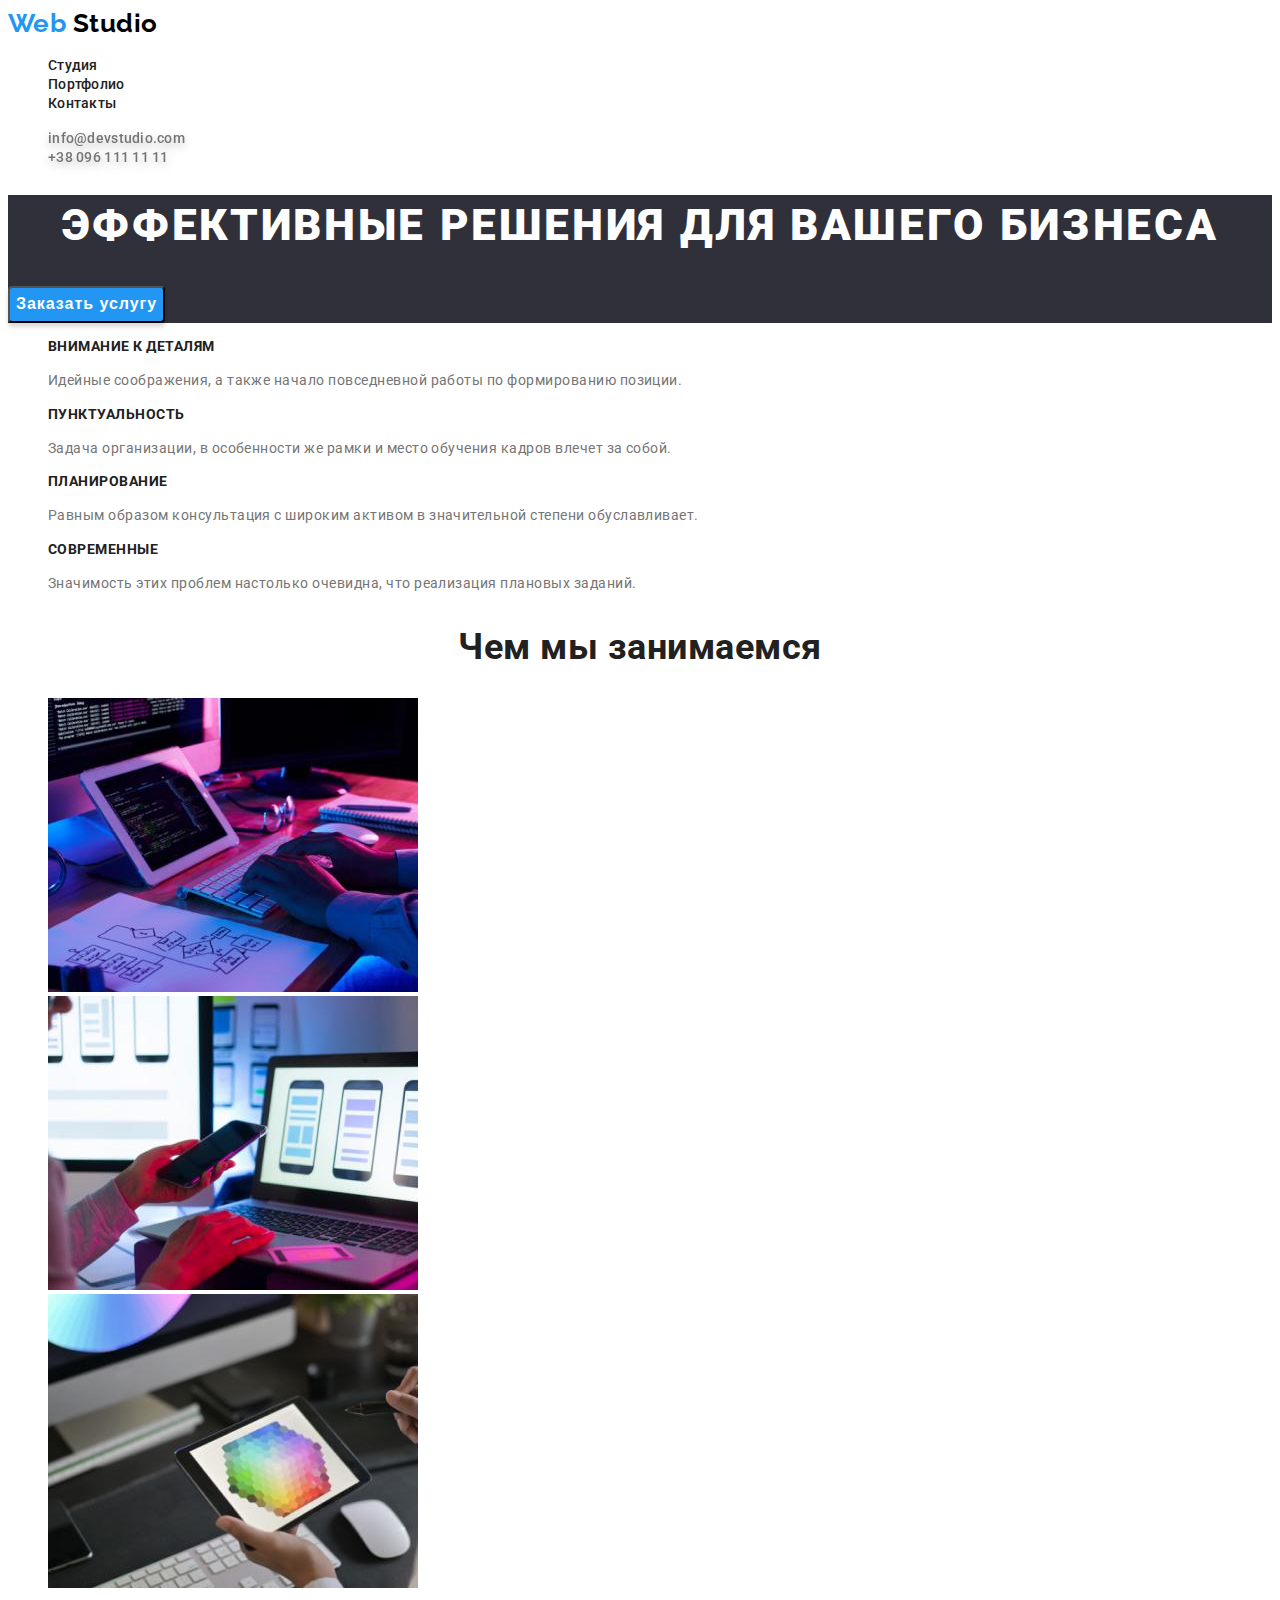
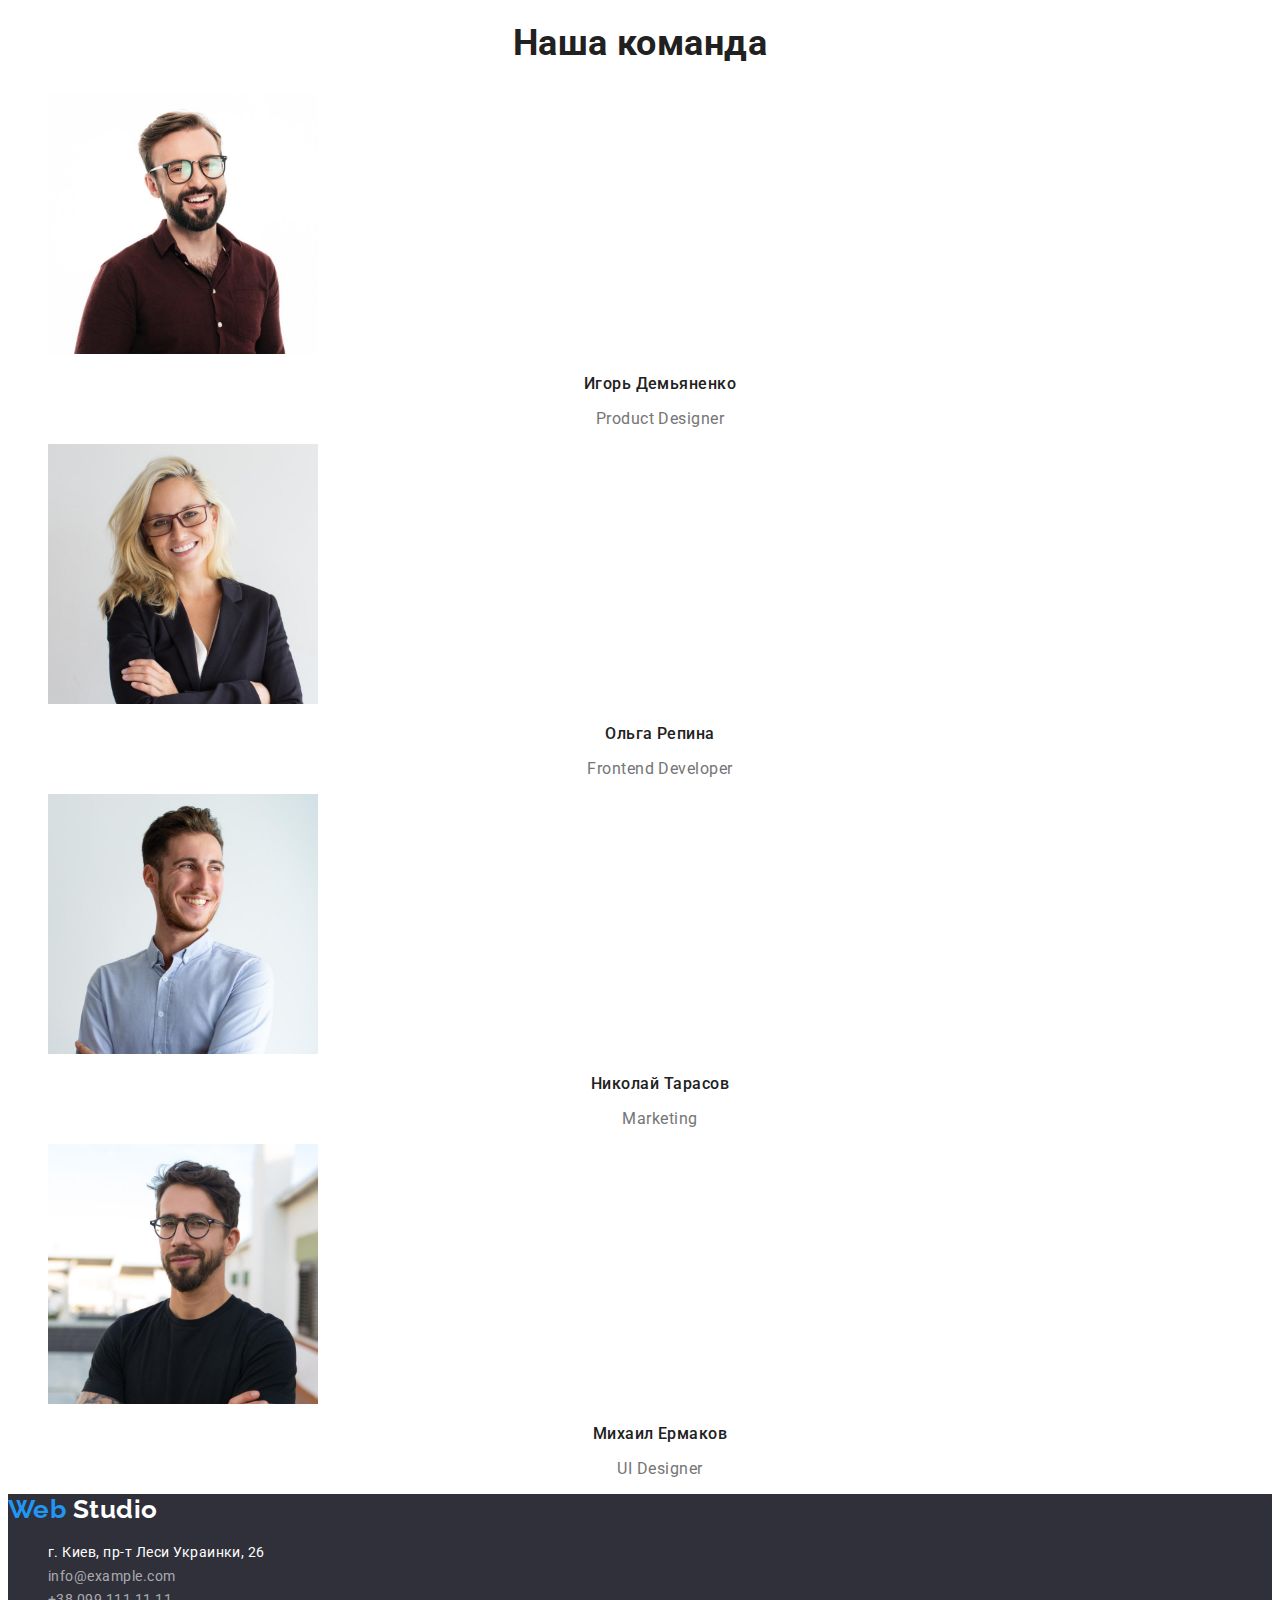
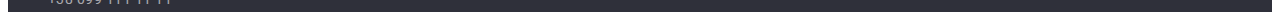
==== index.html @ 85c8dc46 "Добавив сторінку Портфоліо та CSS оформлення" ====
<!DOCTYPE html>
<html lang="ru">
	<head>
		<meta charset="UTF-8" />
		<meta http-equiv="X-UA-Compatible" content="IE=edge" />
		<meta name="viewport" content="width=device-width, initial-scale=1.0" />
		<title>Document</title>
		<link
			href="https://fonts.googleapis.com/css2?family=Edu+TAS+Beginner:wght@700&family=Raleway:wght@700&family=Roboto:wght@400;500;700;900&display=swap"
			rel="stylesheet"
		/>
		<link rel="stylesheet" href="./css/styles.css" />
	</head>
	<body>
		<header>
			<a href="./index.html" class="logo">
				<span class="logo-color">Web</span>
				Studio
			</a>
			<nav>
				<ul class="list">
					<li><a href="./index.html" class="nav-list">Студия</a></li>
					<li><a href="./portfolio.html" class="nav-list">Портфолио</a></li>
					<li><a href="" class="nav-list">Контакты</a></li>
				</ul>
			</nav>
			<ul class="contacts">
				<li><a href="mailto:info@devstudio.com" class="contacts-mail">info@devstudio.com</a></li>
				<li><a href="tel:+380961111111" class="contacts-tel">+38 096 111 11 11</a></li>
			</ul>
		</header>

		<main>
			<section class="section">
				<h1 class="title">Эффективные решения для вашего бизнеса</h1>
				<button type="button" class="btn">Заказать услугу</button>
			</section>
			<section>
				<h2 hidden>Наші переваги</h2>
				<ul class="advantage-list">
					<li>
						<h3 class="advantage-title">Внимание к деталям</h3>
						<p class="advantage-text">
							Идейные соображения, а также начало повседневной работы по формированию позиции.
						</p>
					</li>
					<li>
						<h3 class="advantage-title">Пунктуальность</h3>
						<p class="advantage-text">
							Задача организации, в особенности же рамки и место обучения кадров влечет за собой.
						</p>
					</li>
					<li>
						<h3 class="advantage-title">Планирование</h3>
						<p class="advantage-text">
							Равным образом консультация с широким активом в значительной степени обуславливает.
						</p>
					</li>
					<li>
						<h3 class="advantage-title">Современные</h3>
						<p class="advantage-text">Значимость этих проблем настолько очевидна, что реализация плановых заданий.</p>
					</li>
				</ul>
				<h2 class="work-title">Чем мы занимаемся</h2>
				<ul class="work-list">
					<li><img src="./images/img1.jpg" alt="Робочий процес" width="370" height="294" /></li>
					<li><img src="./images/img2.jpg" alt="Робочий процес" width="370" height="294" /></li>
					<li><img src="./images/img3.jpg" alt="Робочий процес" width="370" height="294" /></li>
				</ul>
			</section>

			<section>
				<h2 class="work-title">Наша команда</h2>
				<ul class="work-list">
					<li>
						<img src="./images/foto1.jpg" alt="Игорь Демьяненко" width="270" height="260" />
						<h3 class="name-title">Игорь Демьяненко</h3>
						<p class="team-text">Product Designer</p>
					</li>
					<li>
						<img src="./images/foto2.jpg" alt="Ольга Репина" width="270" height="260" />
						<h3 class="name-title">Ольга Репина</h3>
						<p class="team-text">Frontend Developer</p>
					</li>
					<li>
						<img src="./images/foto3.jpg" alt="Николай Тарасов" width="270" height="260" />
						<h3 class="name-title">Николай Тарасов</h3>
						<p class="team-text">Marketing</p>
					</li>
					<li>
						<img src="./images/foto4.jpg" alt="Михаил Ермаков" width="270" height="260" />
						<h3 class="name-title">Михаил Ермаков</h3>
						<p class="team-text">UI Designer</p>
					</li>
				</ul>
			</section>
		</main>

		<footer class="footer">
			<a href="./index.html" class="logo">
				<span class="logo-color">Web</span>
				<span class="footer-logo-color">Studio</span>
			</a>
			<address>
				<ul class="address-list">
					<li><a href="https://goo.gl/maps/35UjGf1LxanLmhbe7" class="address">г. Киев, пр-т Леси Украинки, 26</a></li>
					<li><a href="mailto:info@example.com" class="footer-mail">info@example.com</a></li>
					<li><a href="tel:+380991111111" class="footer-tel">+38 099 111 11 11</a></li>
				</ul>
			</address>
		</footer>
	</body>
</html>
---- css/styles.css ----
:root {
	--primary-text-color: #757575;
	--title-text-color: #212121;
	--title: #ffffff;
	--accent-color: #2196f3;
}

body {
	background-color: #ffffff;
	color: var(--primary-text-color);

	font-family: "Roboto", sans-serif;
	letter-spacing: 0.03em;
}

.logo {
	font-family: "Raleway", sans-serif;

	font-weight: 700;
	color: #000000;
	font-size: 26px;
	line-height: 1.19;
	text-decoration: none;
}

.logo-color {
	color: var(--accent-color);
}

.footer-logo-color {
	color: #ffffff;
}

.list,
.contacts,
.advantage-list,
.work-list,
.address-list {
	list-style-type: none;
}
.nav-list {
	color: var(--title-text-color);

	font-weight: 500;
	font-size: 14px;
	line-height: 1.14;
	letter-spacing: 0.02em;
	text-decoration: none;
	list-style-type: none;
}

.nav-list:hover,
.nav-list:focus {
	color: var(--accent-color);
}

.contacts-mail {
	color: var(--primary-text-color);
	filter: drop-shadow(0px 4px 4px rgba(0, 0, 0, 0.25));

	font-weight: 500;
	font-size: 14px;
	line-height: 1.14;
	letter-spacing: 0.02em;
	text-decoration: none;
}

.contacts-mail:hover,
.contacts-mail:focus {
	color: var(--accent-color);
}

.contacts-tel {
	color: var(--primary-text-color);
	filter: drop-shadow(0px 4px 4px rgba(0, 0, 0, 0.25));

	font-weight: 500;
	font-size: 14px;
	line-height: 1.14;
	letter-spacing: 0.02em;
	text-decoration: none;
}

.contacts-tel:hover,
.contacts-tel:focus {
	color: var(--accent-color);
}

.section {
	background-color: #2f303a;
}

.title {
	color: var(--title);

	font-weight: 900;
	font-size: 44px;
	line-height: 1.4;
	text-align: center;
	letter-spacing: 0.06em;
	text-transform: uppercase;
}

.btn {
	color: var(--title);
	background-color: var(--accent-color);
	box-shadow: 0px 4px 4px rgba(0, 0, 0, 0.15);
	border-radius: 4px;

	font-weight: 700;
	font-size: 16px;
	line-height: 1.9;
	display: flex;
	align-items: center;
	text-align: center;
	letter-spacing: 0.06em;
}

.advantage-title {
	color: var(--title-text-color);

	font-size: 14px;
	line-height: 1.14;
	text-transform: uppercase;
}

.advantage-text {
	font-size: 14px;
	line-height: 1.7;
}

.work-title {
	color: var(--title-text-color);

	font-size: 36px;
	line-height: 1.17;
	text-align: center;
}

.name-title {
	color: var(--title-text-color);

	font-weight: 500;
	font-size: 16px;
	line-height: 1.19;
	text-align: center;
}

.team-text {
	font-size: 16px;
	line-height: 1.19;
	text-align: center;
}

.footer {
	background-color: #2f303a;
}
.address {
	color: #ffffff;

	font-weight: 400;
	font-size: 14px;
	line-height: 1.7;
	text-decoration: none;
	font-style: normal;
}

.footer-mail,
.footer-tel {
	color: rgba(255, 255, 255, 0.6);

	font-weight: 400;
	font-size: 14px;
	line-height: 1.7;
	text-decoration: none;
	font-style: normal;
}

.footer-mail:hover,
.footer-mail:focus {
	color: var(--accent-color);
}

.footer-tel:hover,
.footer-tel:focus {
	color: var(--accent-color);
}

/* Портфоліо */

.button {
	background: #f5f4fa;
	border-radius: 4px;
	color: var(--title-text-color);

	font-weight: 500;
	font-size: 16px;
	line-height: 1.6;
	text-align: center;
	border: 0;
	cursor: pointer;
}

.button:hover,
.button:focus {
	background-color: var(--accent-color);
	color: #ffffff;
}

.works-link {
	text-decoration: none;
}
.works-title {
	color: var(--title-text-color);

	font-size: 18px;
	line-height: 2;
	letter-spacing: 0.06em;
}

.works-text {
	color: var(--primary-text-color);

	font-size: 16px;
	line-height: 1.9;
}
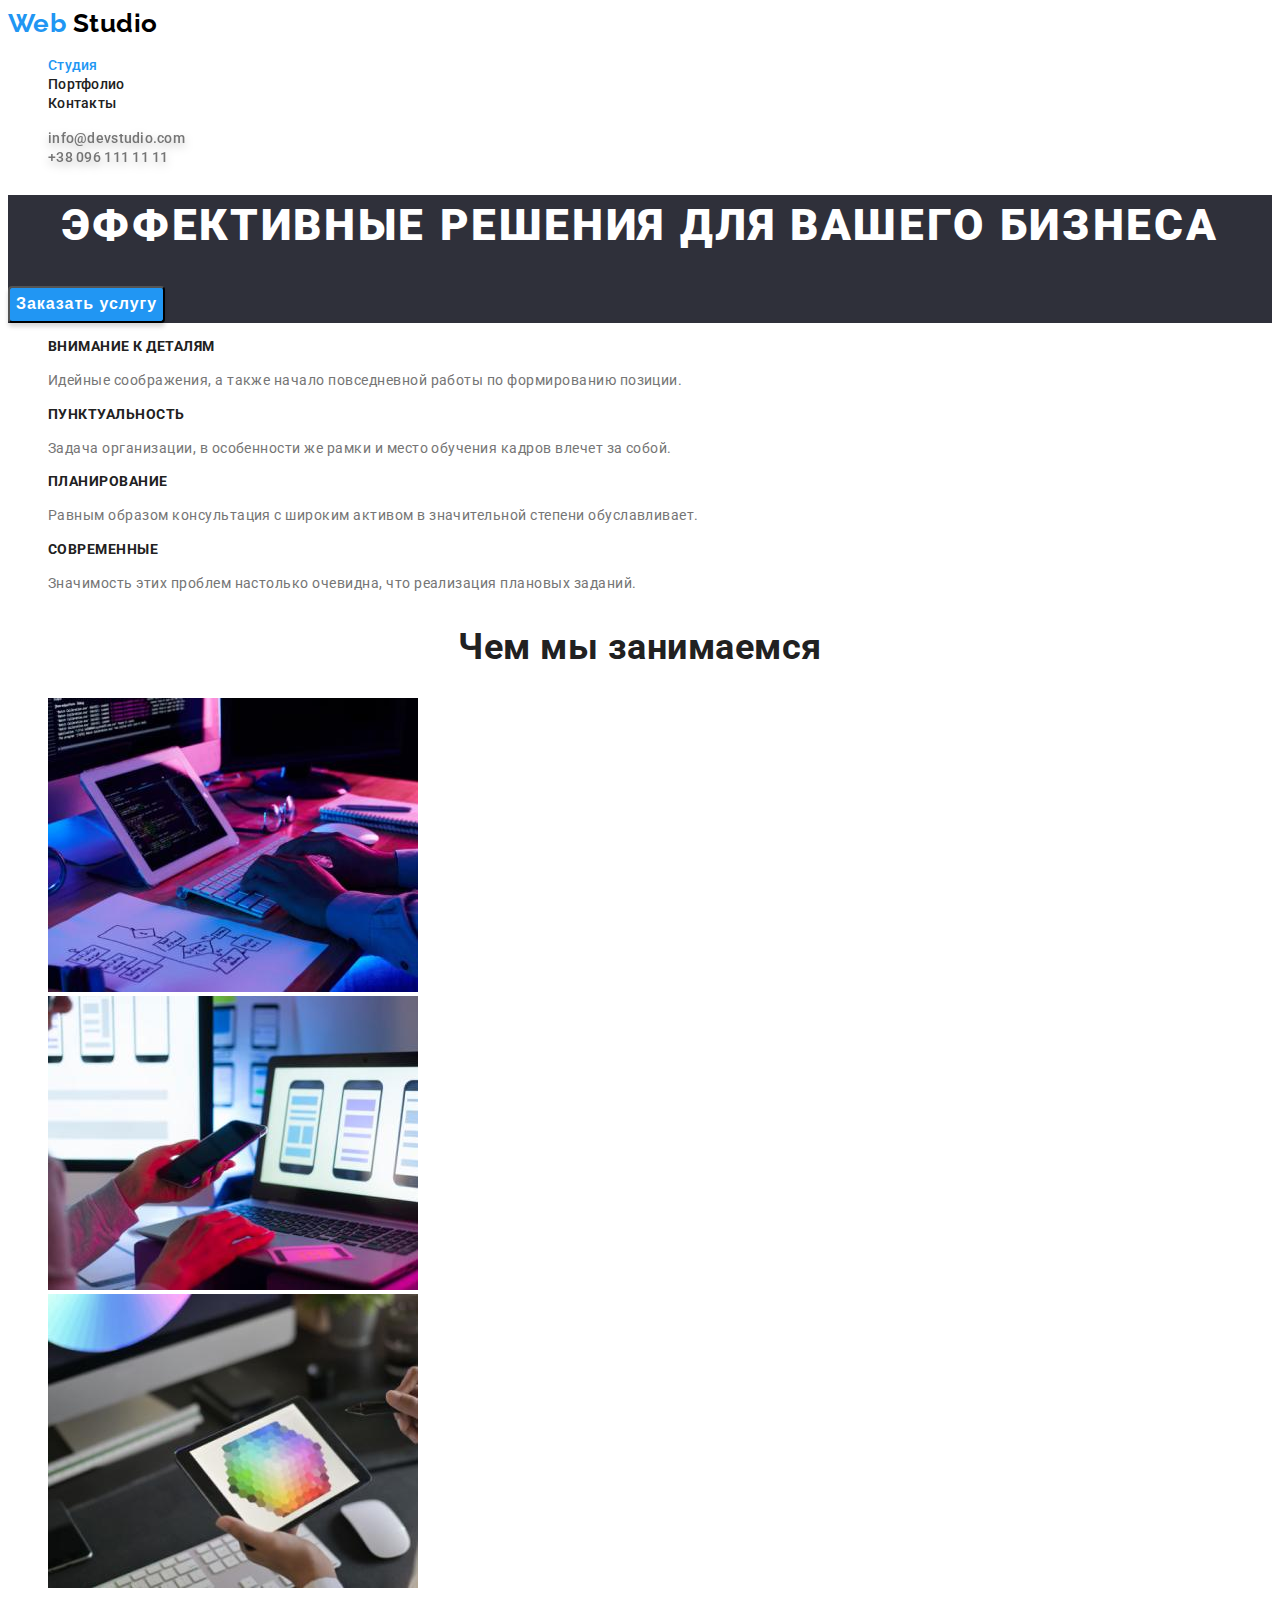
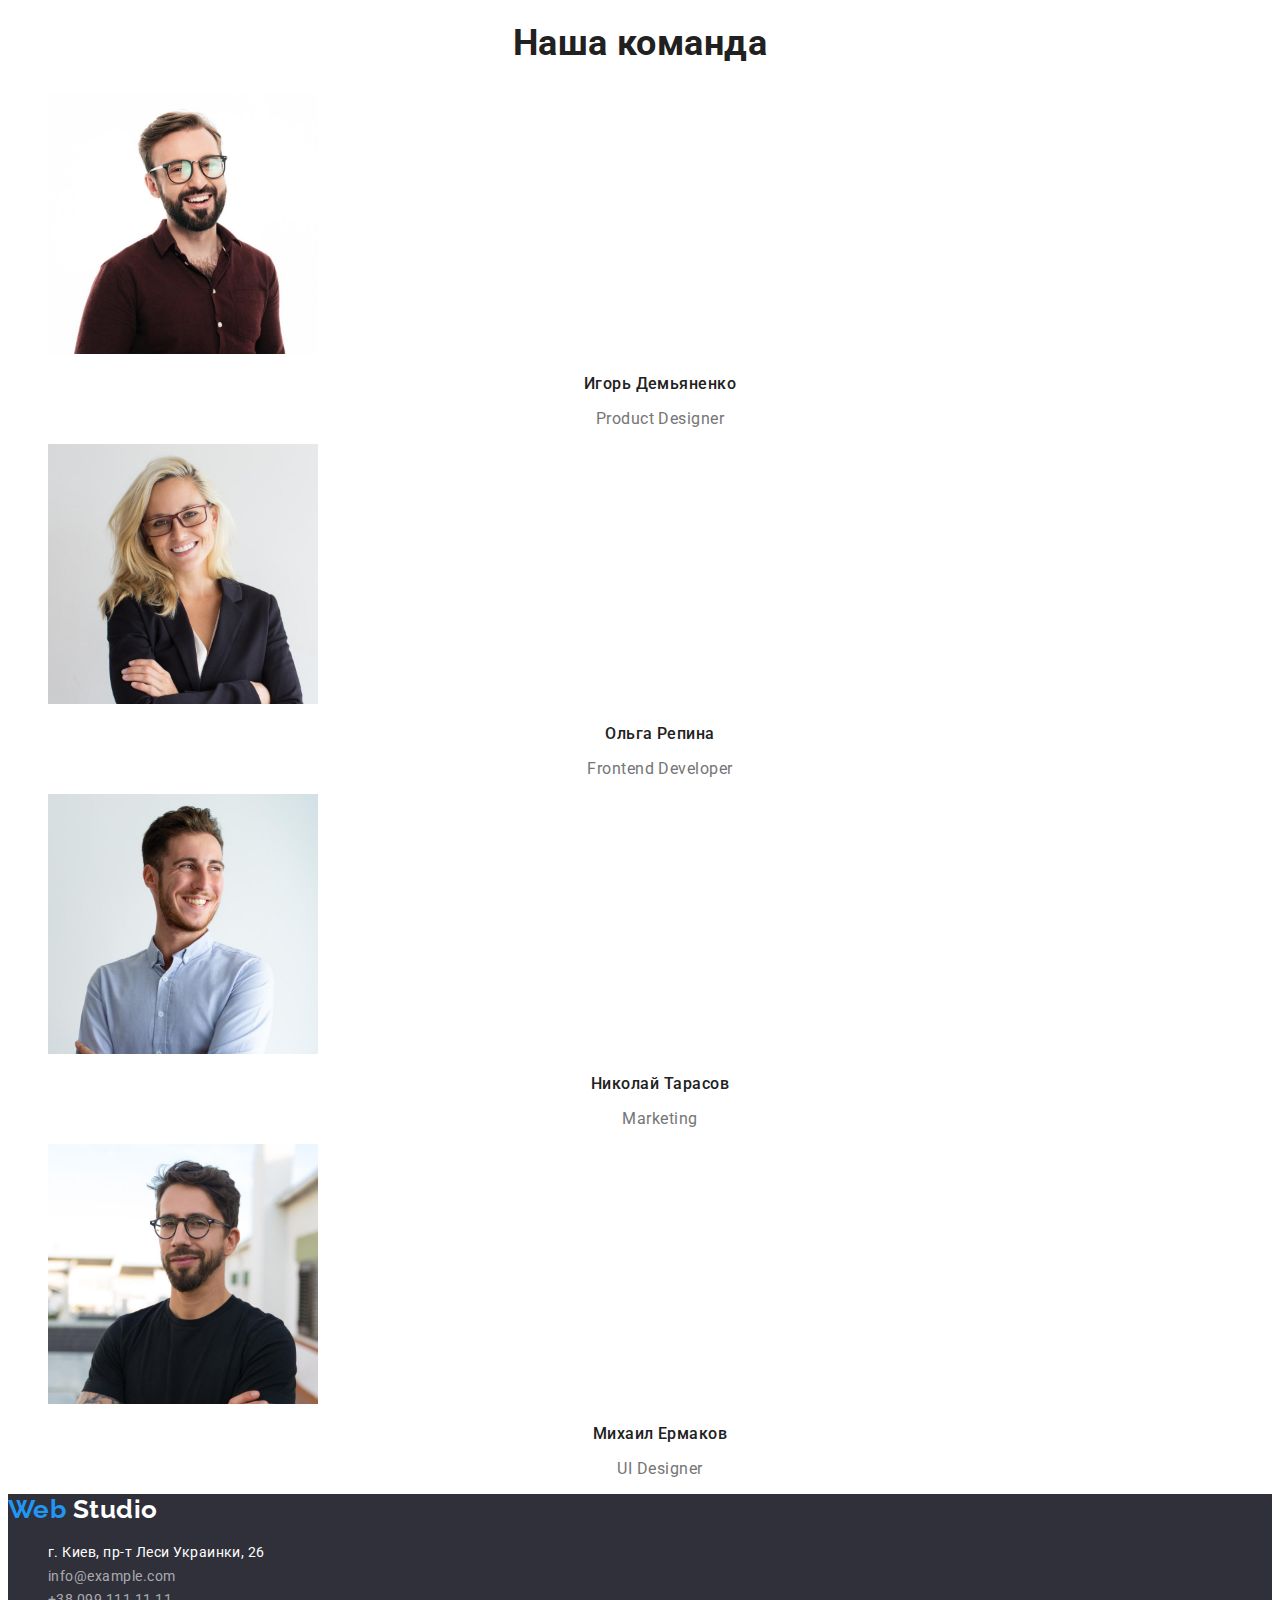
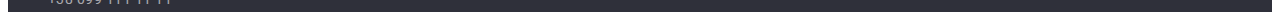
==== commit 05b9a519: "Добавив кольорвий ефект до навігації" ====
--- a/index.html
+++ b/index.html
@@ -19,7 +19,7 @@
 			</a>
 			<nav>
 				<ul class="list">
-					<li><a href="./index.html" class="nav-list">Студия</a></li>
+					<li><a href="./index.html" class="nav-list current">Студия</a></li>
 					<li><a href="./portfolio.html" class="nav-list">Портфолио</a></li>
 					<li><a href="" class="nav-list">Контакты</a></li>
 				</ul>
--- a/css/styles.css
+++ b/css/styles.css
@@ -54,6 +54,10 @@
 	color: var(--accent-color);
 }
 
+.current {
+	color: var(--accent-color);
+}
+
 .contacts-mail {
 	color: var(--primary-text-color);
 	filter: drop-shadow(0px 4px 4px rgba(0, 0, 0, 0.25));
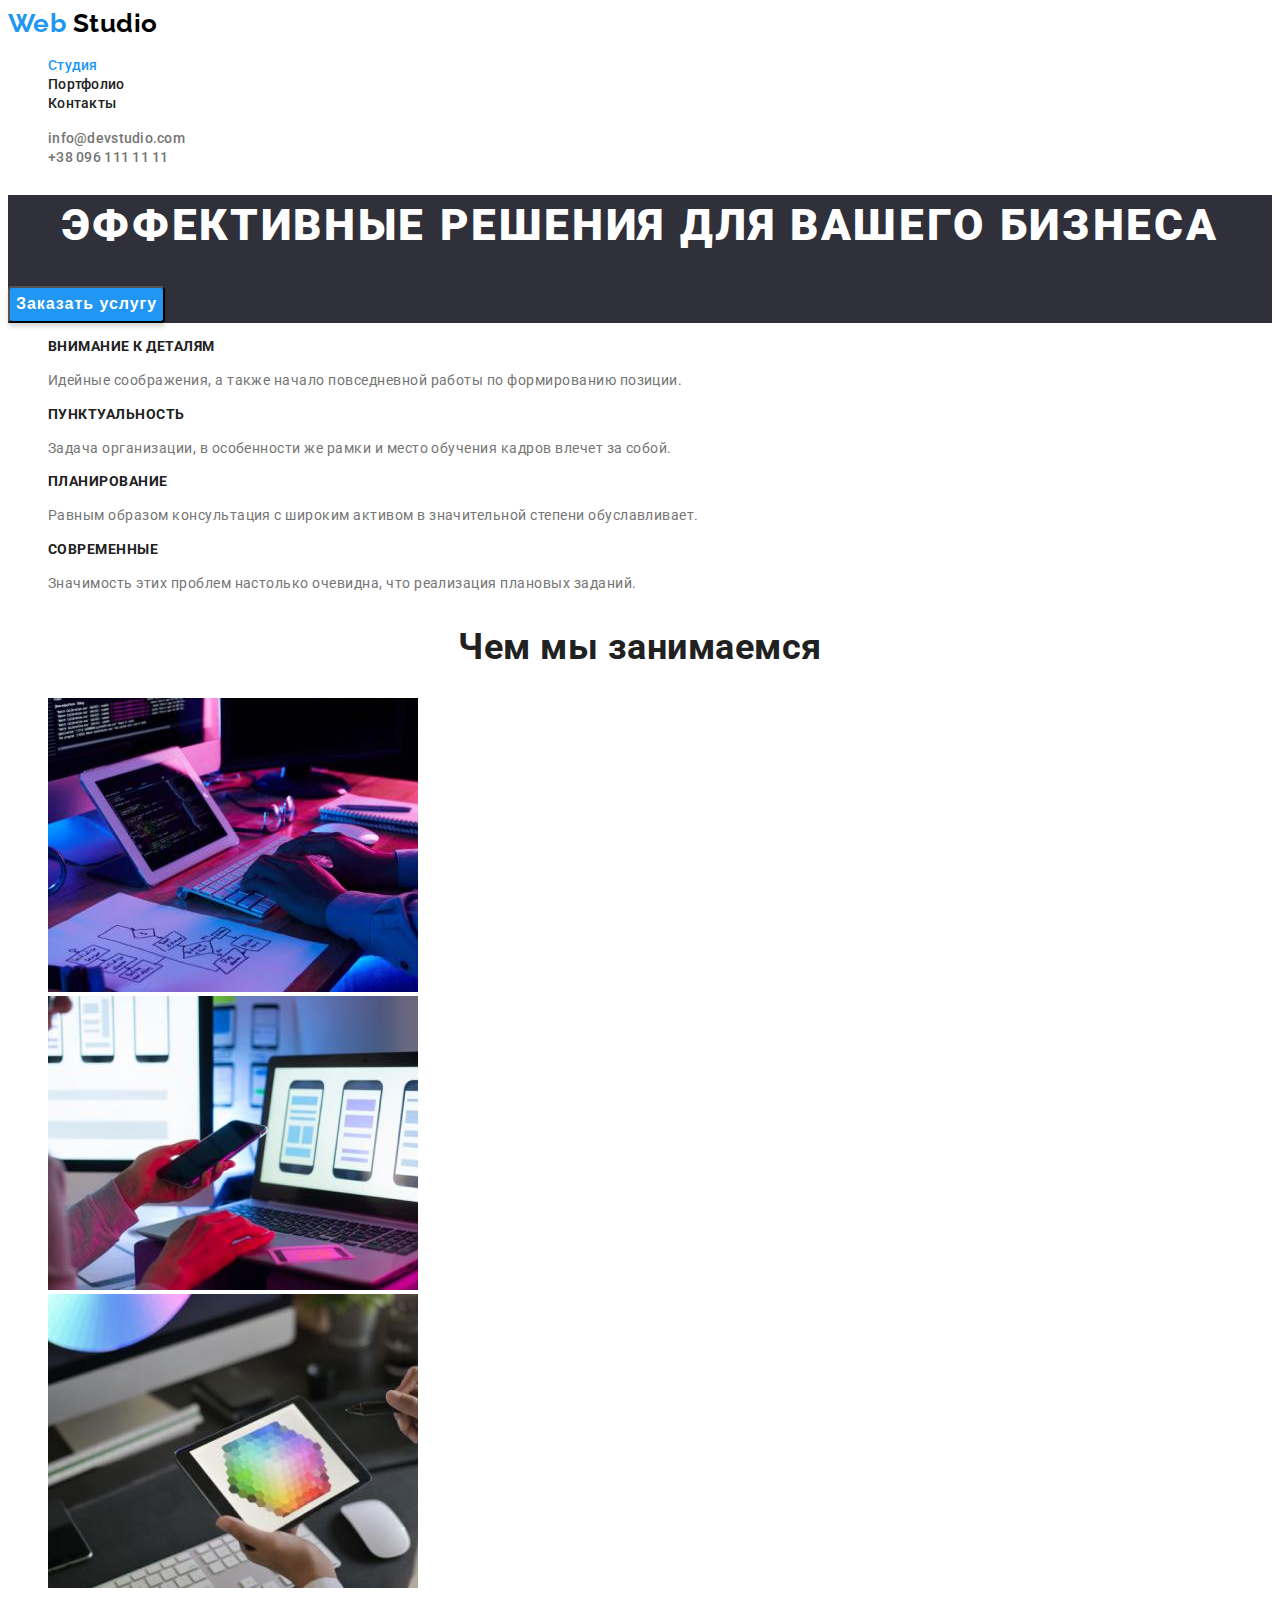
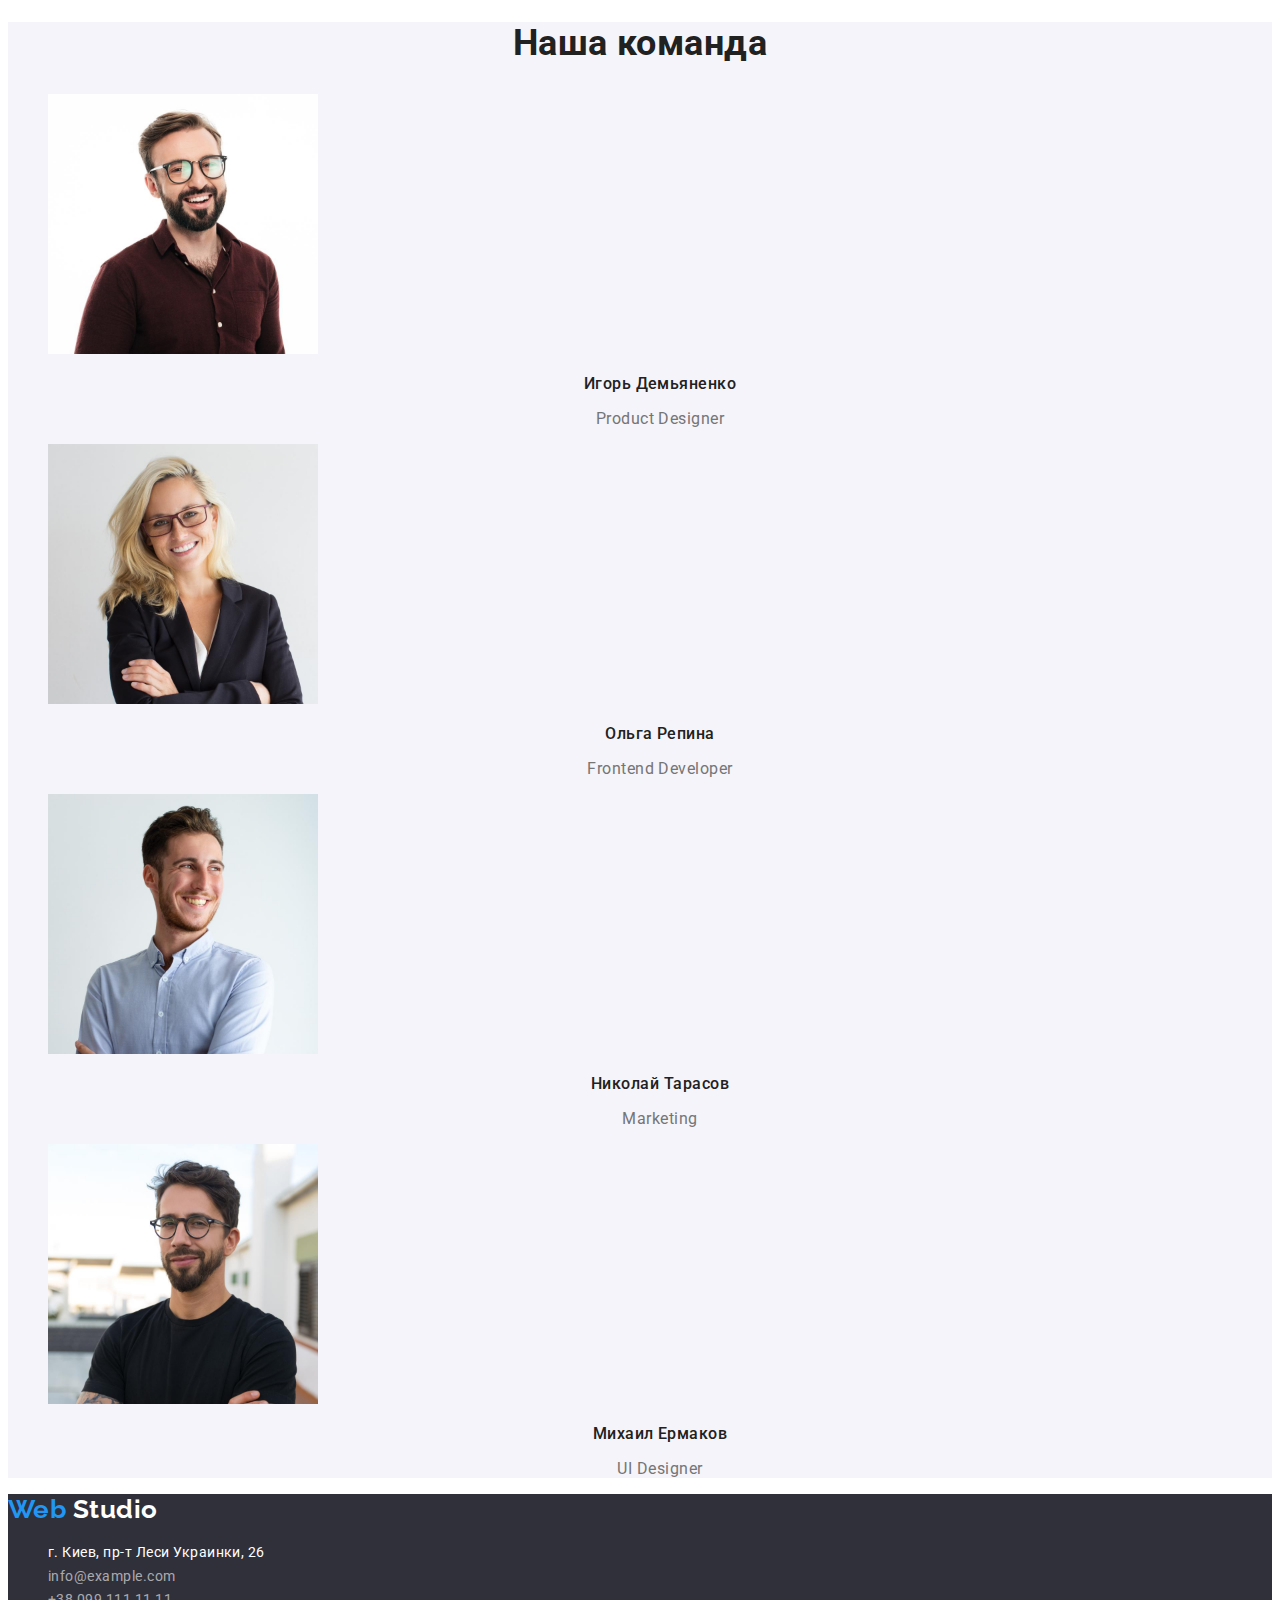
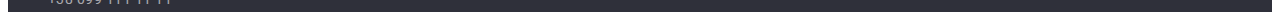
==== commit e55f4c53: "Вніс доповнення по ДЗ" ====
--- a/index.html
+++ b/index.html
@@ -31,7 +31,7 @@
 		</header>
 
 		<main>
-			<section class="section">
+			<section class="section-hero">
 				<h1 class="title">Эффективные решения для вашего бизнеса</h1>
 				<button type="button" class="btn">Заказать услугу</button>
 			</section>
@@ -69,7 +69,7 @@
 				</ul>
 			</section>
 
-			<section>
+			<section class="section-team">
 				<h2 class="work-title">Наша команда</h2>
 				<ul class="work-list">
 					<li>
--- a/css/styles.css
+++ b/css/styles.css
@@ -12,6 +12,8 @@
 	font-family: "Roboto", sans-serif;
 	letter-spacing: 0.03em;
 }
+
+/* -----Header----- */
 
 .logo {
 	font-family: "Raleway", sans-serif;
@@ -60,7 +62,6 @@
 
 .contacts-mail {
 	color: var(--primary-text-color);
-	filter: drop-shadow(0px 4px 4px rgba(0, 0, 0, 0.25));
 
 	font-weight: 500;
 	font-size: 14px;
@@ -76,7 +77,6 @@
 
 .contacts-tel {
 	color: var(--primary-text-color);
-	filter: drop-shadow(0px 4px 4px rgba(0, 0, 0, 0.25));
 
 	font-weight: 500;
 	font-size: 14px;
@@ -90,7 +90,11 @@
 	color: var(--accent-color);
 }
 
-.section {
+/* -----Header----- */
+
+/* -----Main-----*/
+
+.section-hero {
 	background-color: #2f303a;
 }
 
@@ -118,7 +122,10 @@
 	align-items: center;
 	text-align: center;
 	letter-spacing: 0.06em;
-}
+	cursor: pointer;
+}
+
+/* -----Секція переваг-----*/
 
 .advantage-title {
 	color: var(--title-text-color);
@@ -131,6 +138,14 @@
 .advantage-text {
 	font-size: 14px;
 	line-height: 1.7;
+}
+
+/* -----Секція переваг-----*/
+
+/* -----Чим ми займаємся та наша команда----- */
+
+.section-team {
+	background-color: #f5f4fa;
 }
 
 .work-title {
@@ -156,6 +171,12 @@
 	text-align: center;
 }
 
+/* -----Чим ми займаємся та наша команда----- */
+
+/* -----Main-----*/
+
+/* ----- Footer -----*/
+
 .footer {
 	background-color: #2f303a;
 }
@@ -167,6 +188,10 @@
 	line-height: 1.7;
 	text-decoration: none;
 	font-style: normal;
+}
+
+.address:hover {
+	color: var(--accent-color);
 }
 
 .footer-mail,
@@ -190,7 +215,9 @@
 	color: var(--accent-color);
 }
 
-/* Портфоліо */
+/* ----- Footer -----*/
+
+/* -----Портфоліо===== */
 
 .button {
 	background: #f5f4fa;
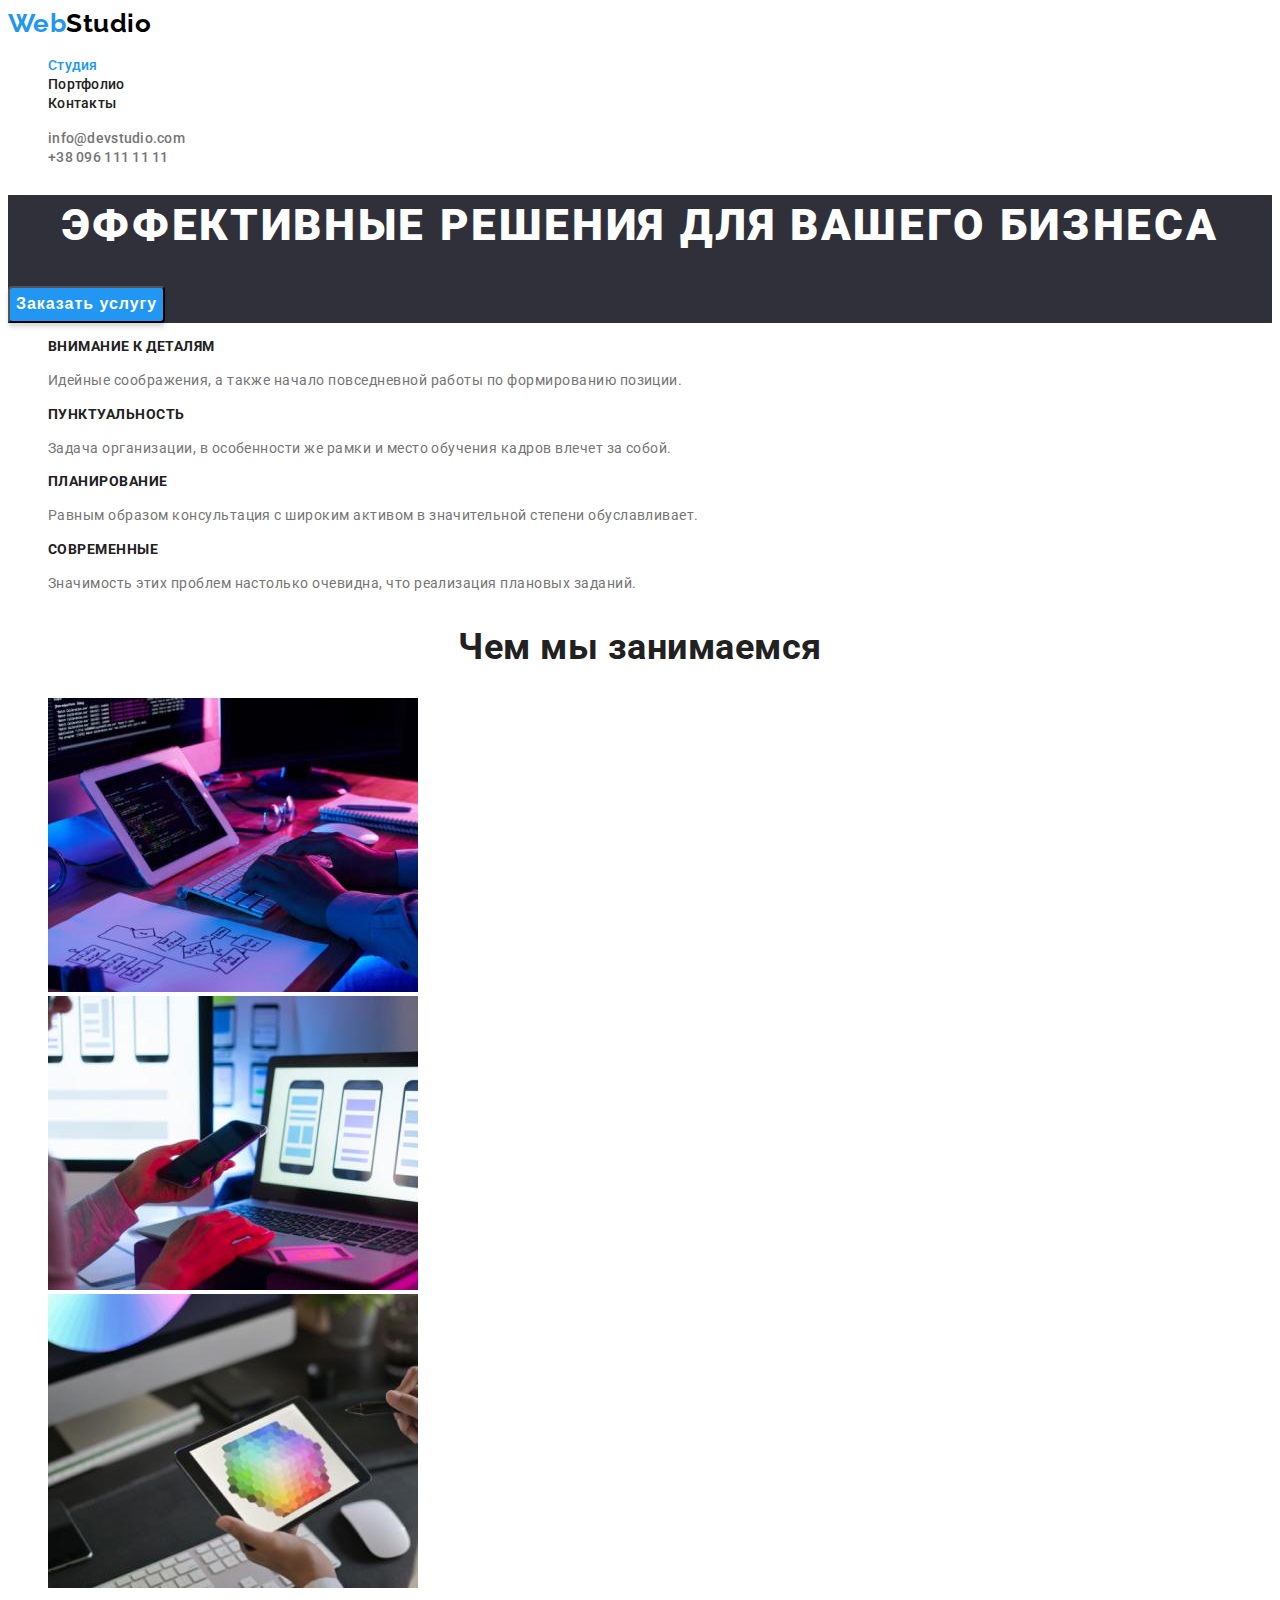
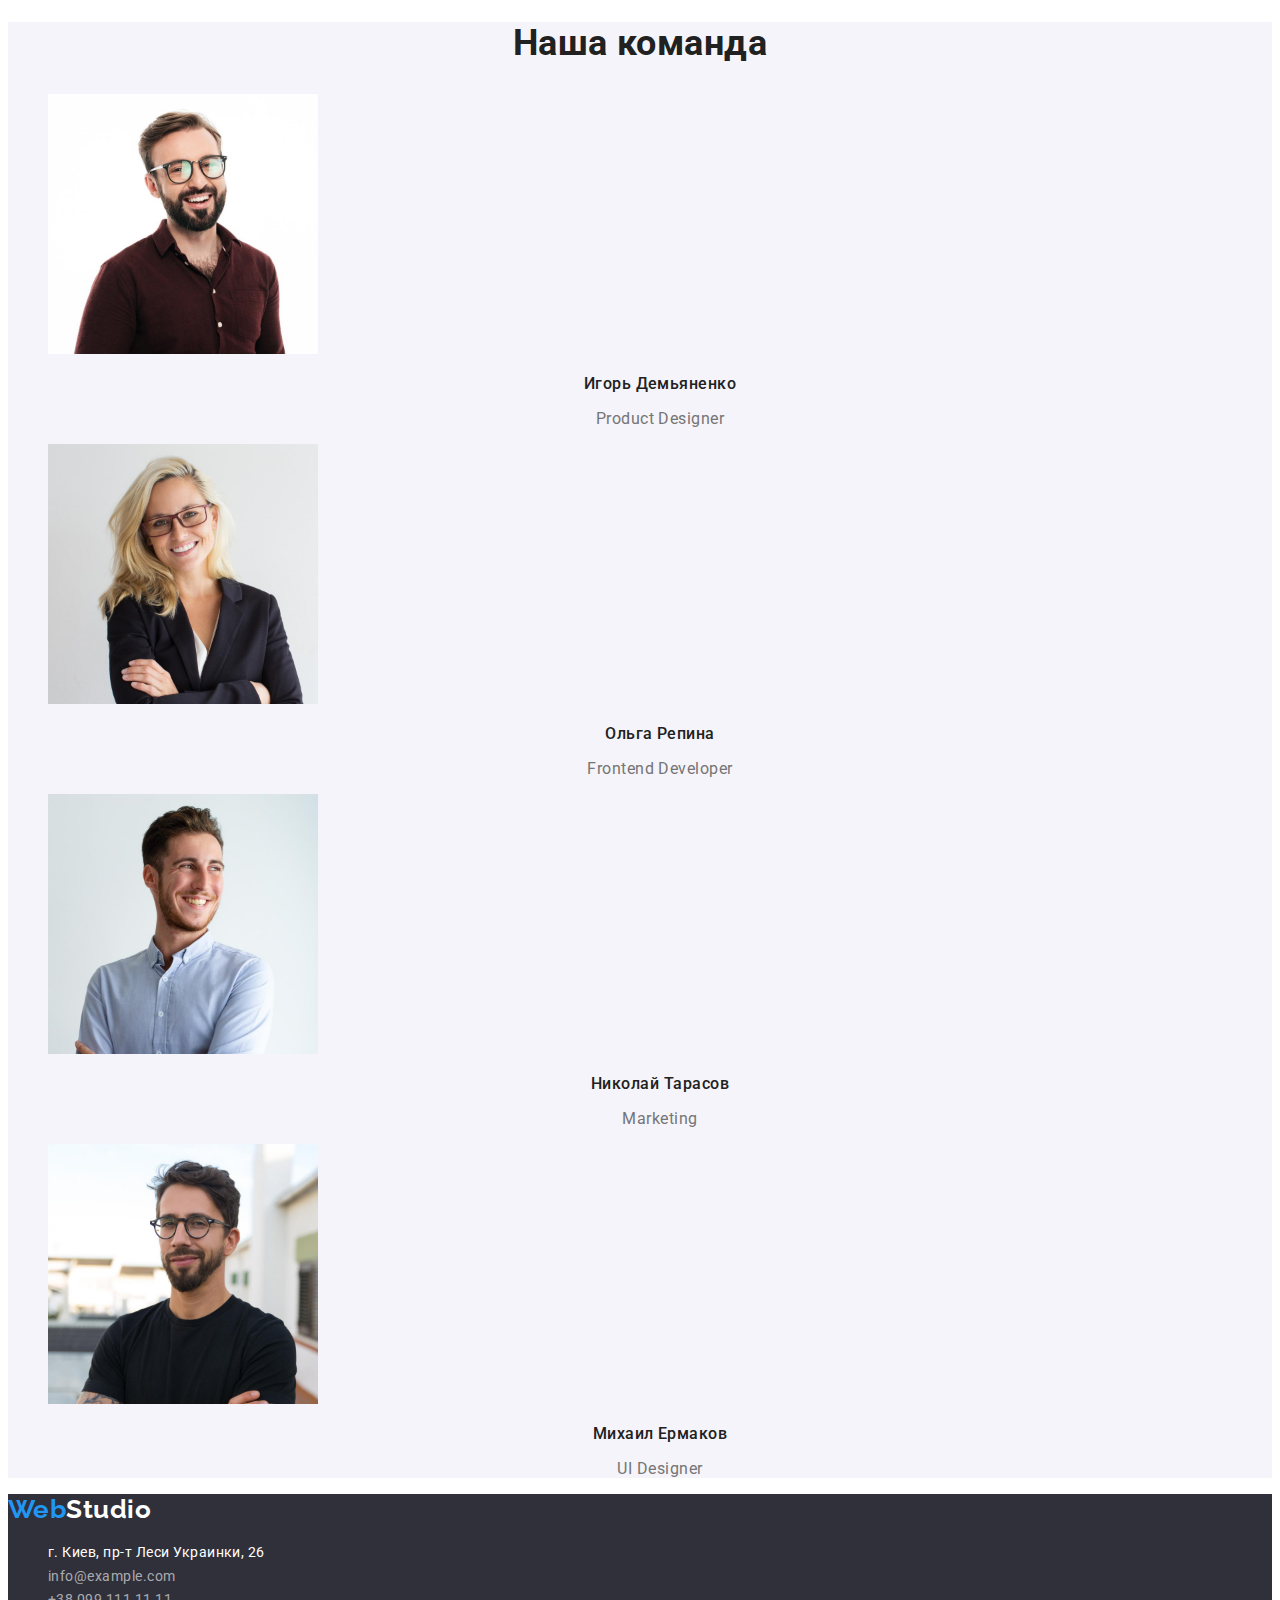
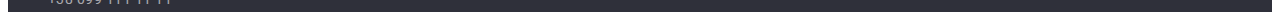
==== commit 44c59947: "Убрав відступ у логотипі" ====
--- a/index.html
+++ b/index.html
@@ -13,10 +13,7 @@
 	</head>
 	<body>
 		<header>
-			<a href="./index.html" class="logo">
-				<span class="logo-color">Web</span>
-				Studio
-			</a>
+			<a href="./index.html" class="logo"> <span class="logo-color">Web</span>Studio</a>
 			<nav>
 				<ul class="list">
 					<li><a href="./index.html" class="nav-list current">Студия</a></li>
@@ -98,8 +95,7 @@
 
 		<footer class="footer">
 			<a href="./index.html" class="logo">
-				<span class="logo-color">Web</span>
-				<span class="footer-logo-color">Studio</span>
+				<span class="logo-color">Web</span><span class="footer-logo-color">Studio</span>
 			</a>
 			<address>
 				<ul class="address-list">
